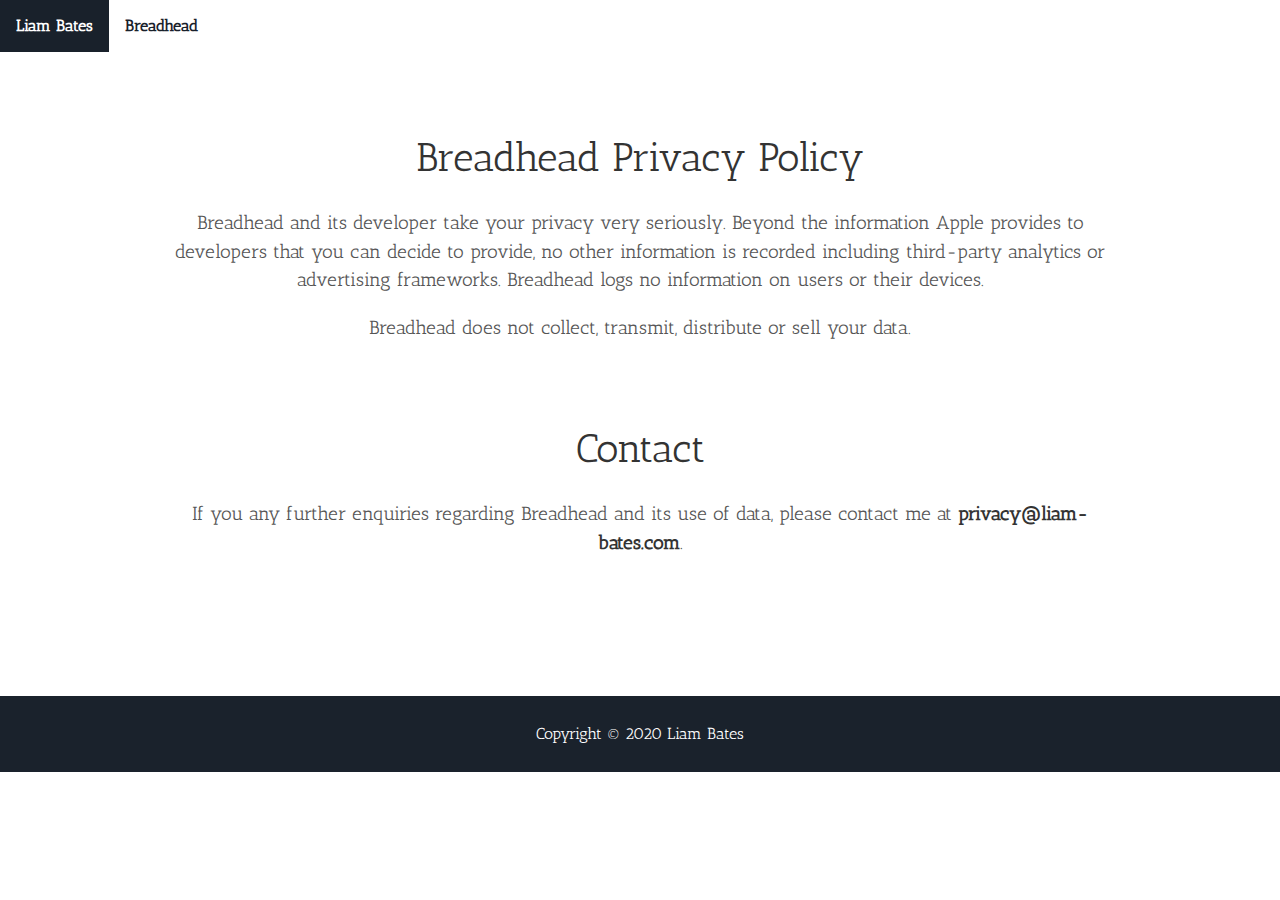
==== breadhead-privacy.html @ 06647df9 "Privacy Policy added, Google Analytics added and PNG enhanced." ====
<!DOCTYPE html>
<html lang="en">
   <head>
      <!-- Global site tag (gtag.js) - Google Analytics -->
      <script async src="https://www.googletagmanager.com/gtag/js?id=UA-135894780-3"></script>
      <script>
      window.dataLayer = window.dataLayer || [];
      function gtag(){dataLayer.push(arguments);}
      gtag('js', new Date());

      gtag('config', 'UA-135894780-3');
      </script>

      <meta charset="utf-8">
      <meta http-equiv="X-UA-Compatible" content="IE=edge">
      <meta name="viewport" content="width=device-width, initial-scale=1">
      <title>Breadhead</title>
      <meta name="description" content="Breadhead Card Game">
      <link rel="stylesheet" href="/assets/css/main.css">
      <link rel="shortcut icon" type="image/png" href="/assets/favicon.png">
      <link rel="apple-touch-icon" sizes="180x180" href="assets/apple-touch-icon.png">
   </head>
   <body>
    <div class="navbar">
      <ul>
        <li><a href="index.html">Liam Bates</a></li>
        <li><a class="active" href="breadhead.html">Breadhead</a></li>
      </ul>
    </div>
      <section id="about">
         <div class="user-details">
            <h1>Breadhead Privacy Policy</h1>
            <p>Breadhead and its developer take your privacy very seriously. Beyond the information Apple provides to developers that you can decide to provide, no other information is recorded including third-party analytics or advertising frameworks. Breadhead logs no information on users or their devices.</p>
            <p>Breadhead does not collect, transmit, distribute or sell your data.</p>

            <h1>Contact</h1>
            <p>If you any further enquiries regarding Breadhead and its use of data, please contact me at <a aria-label="Support Email" href="mailto:privacy@liam-bates.com">privacy@liam-bates.com</a>.</p>

         </div>
      </section>
      <footer class="footer">
         <p>Copyright © 2020 Liam Bates</p>
      </footer>
      <script src="/assets/js/particles.min.js"></script>
      <script src="/assets/js/sweet-scroll.min.js"></script>
      <script src="/assets/js/main.js"></script>
   </body>
</html>
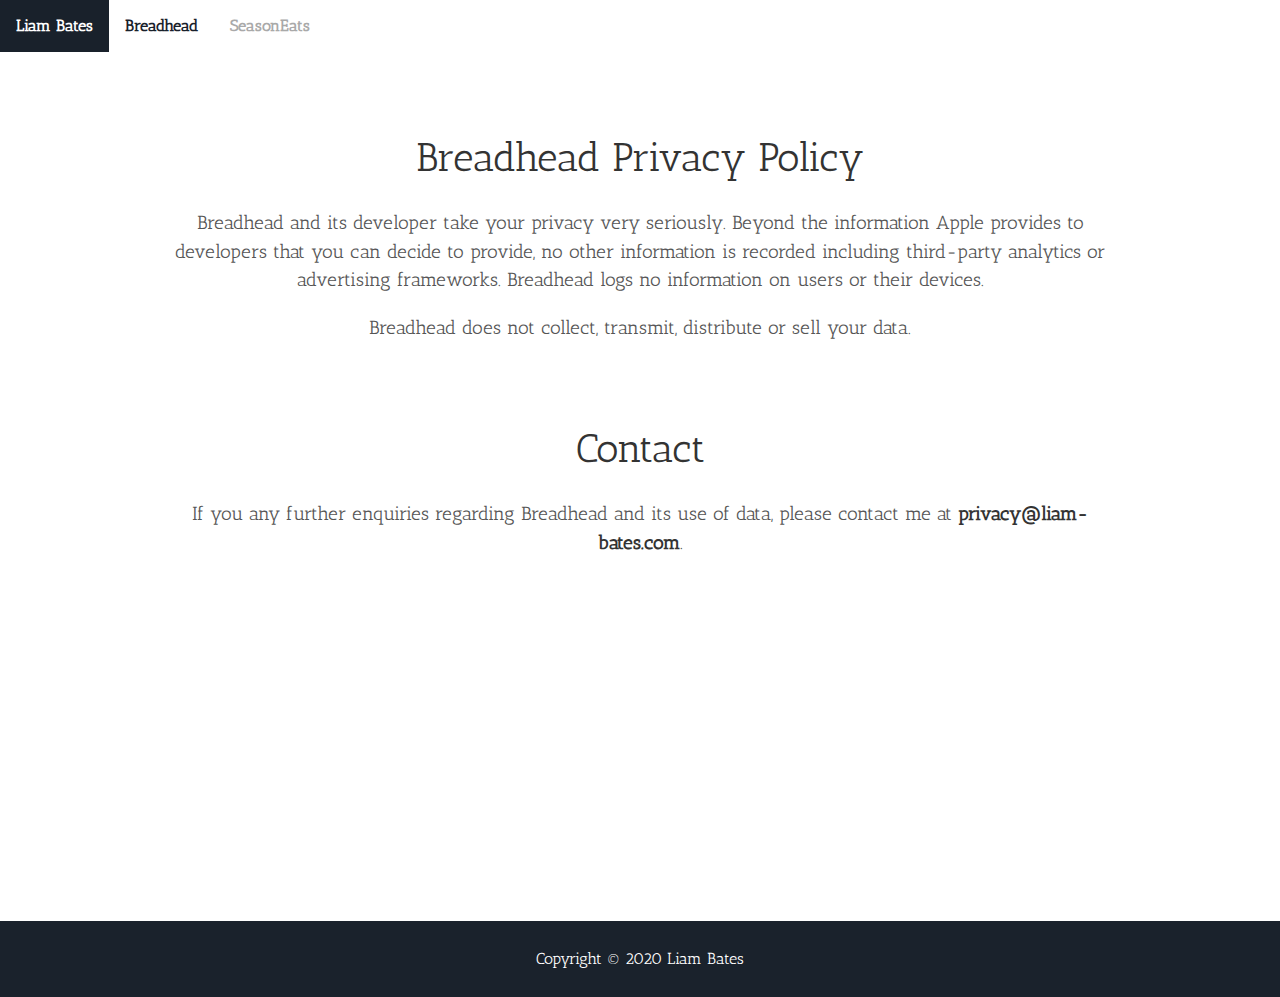
==== commit 11313a4e: "Responsive Navbar and PlantMinder privacy policy" ====
--- a/breadhead-privacy.html
+++ b/breadhead-privacy.html
@@ -1,32 +1,24 @@
 <!DOCTYPE html>
 <html lang="en">
    <head>
-      <!-- Global site tag (gtag.js) - Google Analytics -->
-      <script async src="https://www.googletagmanager.com/gtag/js?id=UA-135894780-3"></script>
-      <script>
-      window.dataLayer = window.dataLayer || [];
-      function gtag(){dataLayer.push(arguments);}
-      gtag('js', new Date());
-
-      gtag('config', 'UA-135894780-3');
-      </script>
-
       <meta charset="utf-8">
       <meta http-equiv="X-UA-Compatible" content="IE=edge">
       <meta name="viewport" content="width=device-width, initial-scale=1">
-      <title>Breadhead</title>
-      <meta name="description" content="Breadhead Card Game">
+      <title>Breadhead Privacy Policy</title>
+      <meta name="description" content="Breadhead Privacy Policy">
       <link rel="stylesheet" href="/assets/css/main.css">
       <link rel="shortcut icon" type="image/png" href="/assets/favicon.png">
       <link rel="apple-touch-icon" sizes="180x180" href="assets/apple-touch-icon.png">
    </head>
    <body>
-    <div class="navbar">
-      <ul>
-        <li><a href="index.html">Liam Bates</a></li>
-        <li><a class="active" href="breadhead.html">Breadhead</a></li>
-      </ul>
-    </div>
+      <div class="topnav" id="myTopnav">
+         <a href="index.html">Liam Bates</a>
+         <a class="active" href="breadhead.html">Breadhead</a>
+         <a href="seasoneats.html">SeasonEats</a>
+         <a href="javascript:void(0);" class="icon" onclick="showMenu()">
+            <i class="fa fa-bars"></i>
+         </a>
+      </div>
       <section id="about">
          <div class="user-details">
             <h1>Breadhead Privacy Policy</h1>
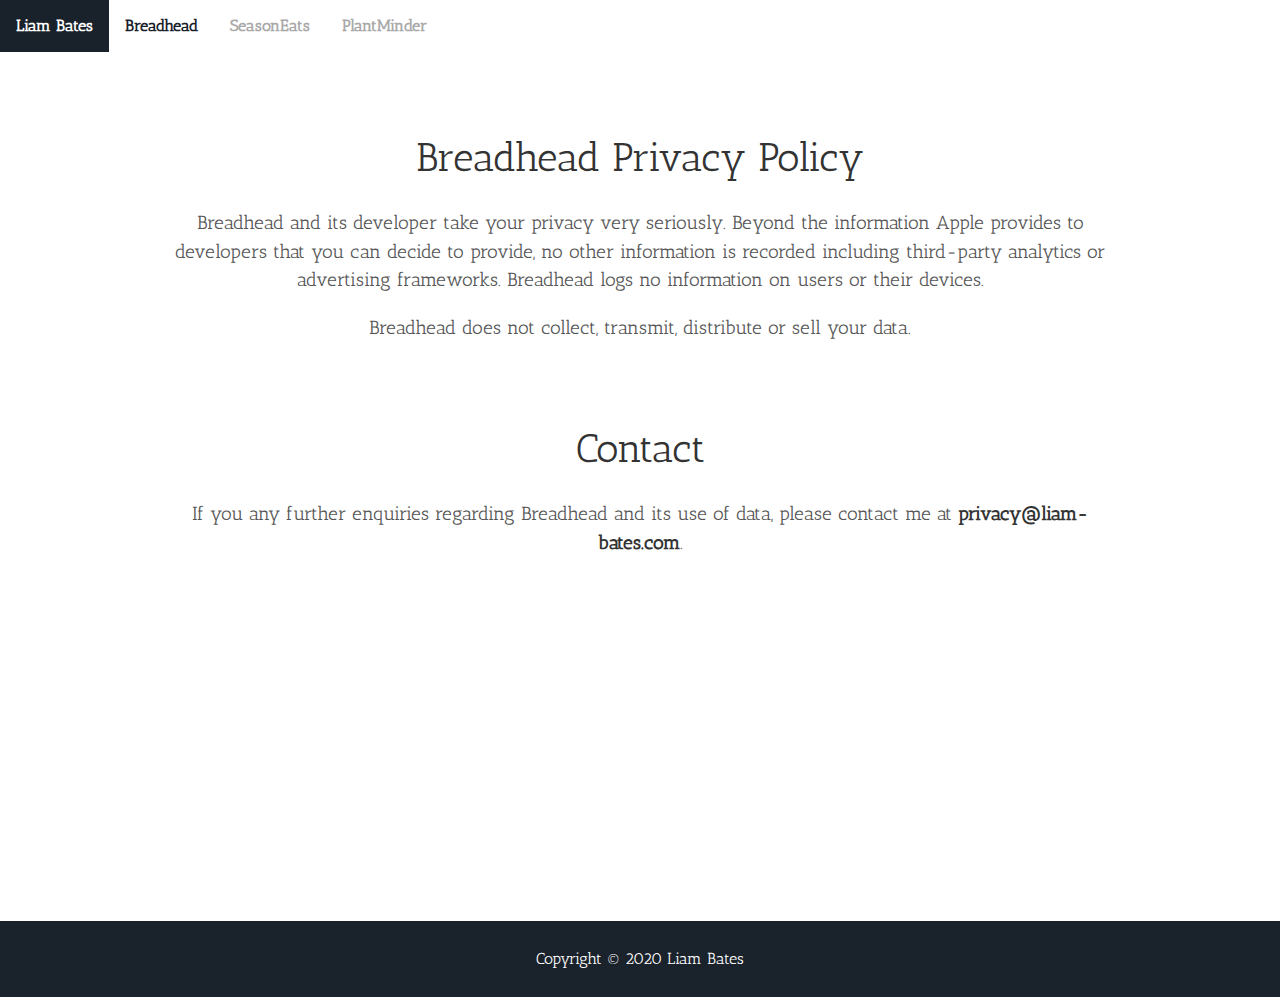
==== commit df10a867: "PlantMinder added" ====
--- a/breadhead-privacy.html
+++ b/breadhead-privacy.html
@@ -15,6 +15,7 @@
          <a href="index.html">Liam Bates</a>
          <a class="active" href="breadhead.html">Breadhead</a>
          <a href="seasoneats.html">SeasonEats</a>
+         <a href="plantminder.html">PlantMinder</a>
          <a href="javascript:void(0);" class="icon" onclick="showMenu()">
             <i class="fa fa-bars"></i>
          </a>
@@ -33,8 +34,7 @@
       <footer class="footer">
          <p>Copyright © 2020 Liam Bates</p>
       </footer>
-      <script src="/assets/js/particles.min.js"></script>
+      <script src="assets/js/show-menu.js"></script>
       <script src="/assets/js/sweet-scroll.min.js"></script>
-      <script src="/assets/js/main.js"></script>
    </body>
 </html>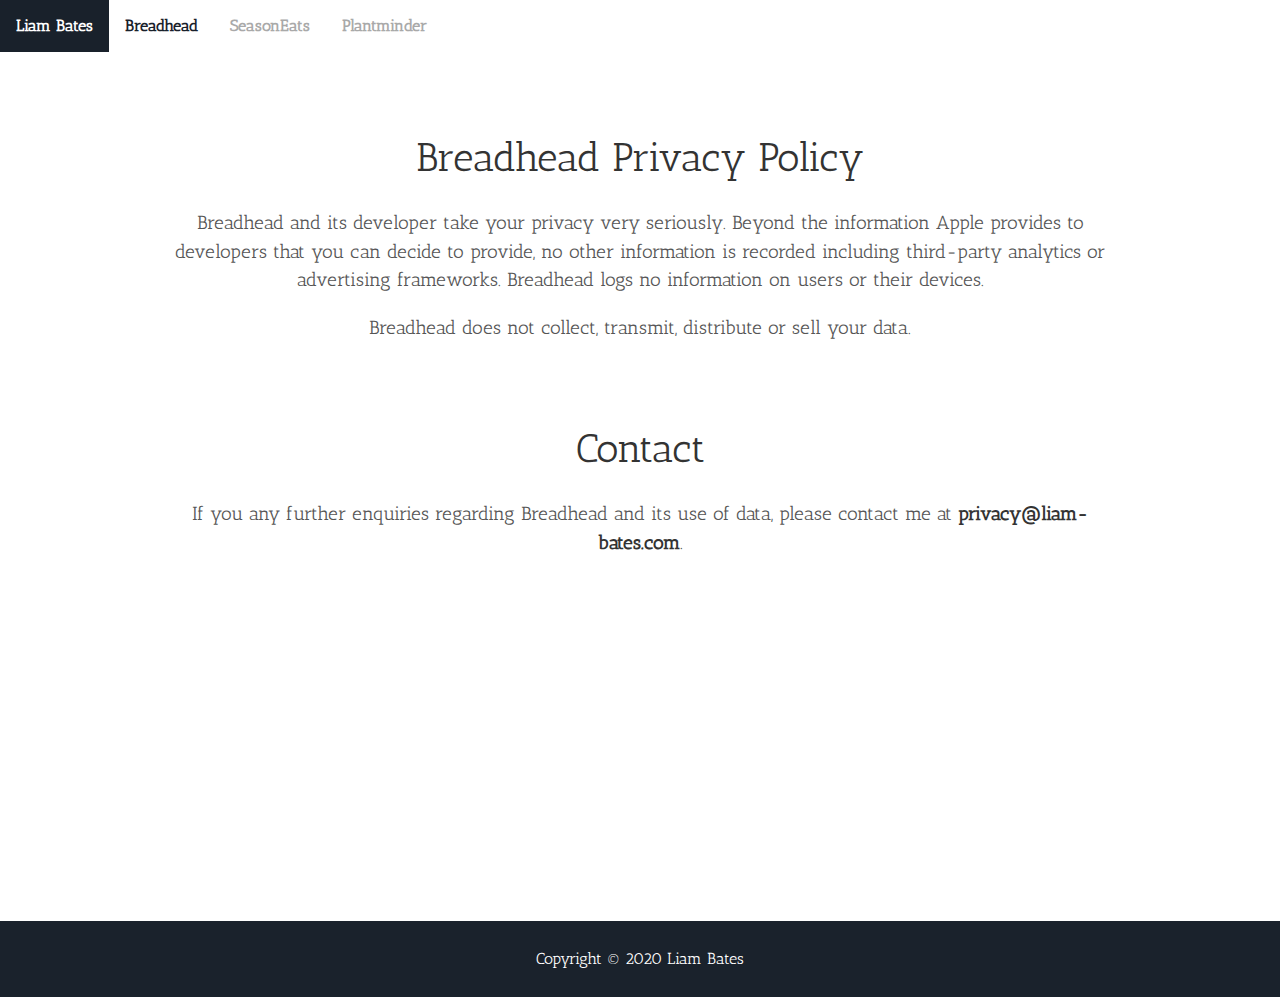
==== commit d6892e4c: "Updated HTML" ====
--- a/breadhead-privacy.html
+++ b/breadhead-privacy.html
@@ -15,7 +15,7 @@
          <a href="index.html">Liam Bates</a>
          <a class="active" href="breadhead.html">Breadhead</a>
          <a href="seasoneats.html">SeasonEats</a>
-         <a href="plantminder.html">PlantMinder</a>
+         <a href="plantminder.html">Plantminder</a>
          <a href="javascript:void(0);" class="icon" onclick="showMenu()">
             <i class="fa fa-bars"></i>
          </a>
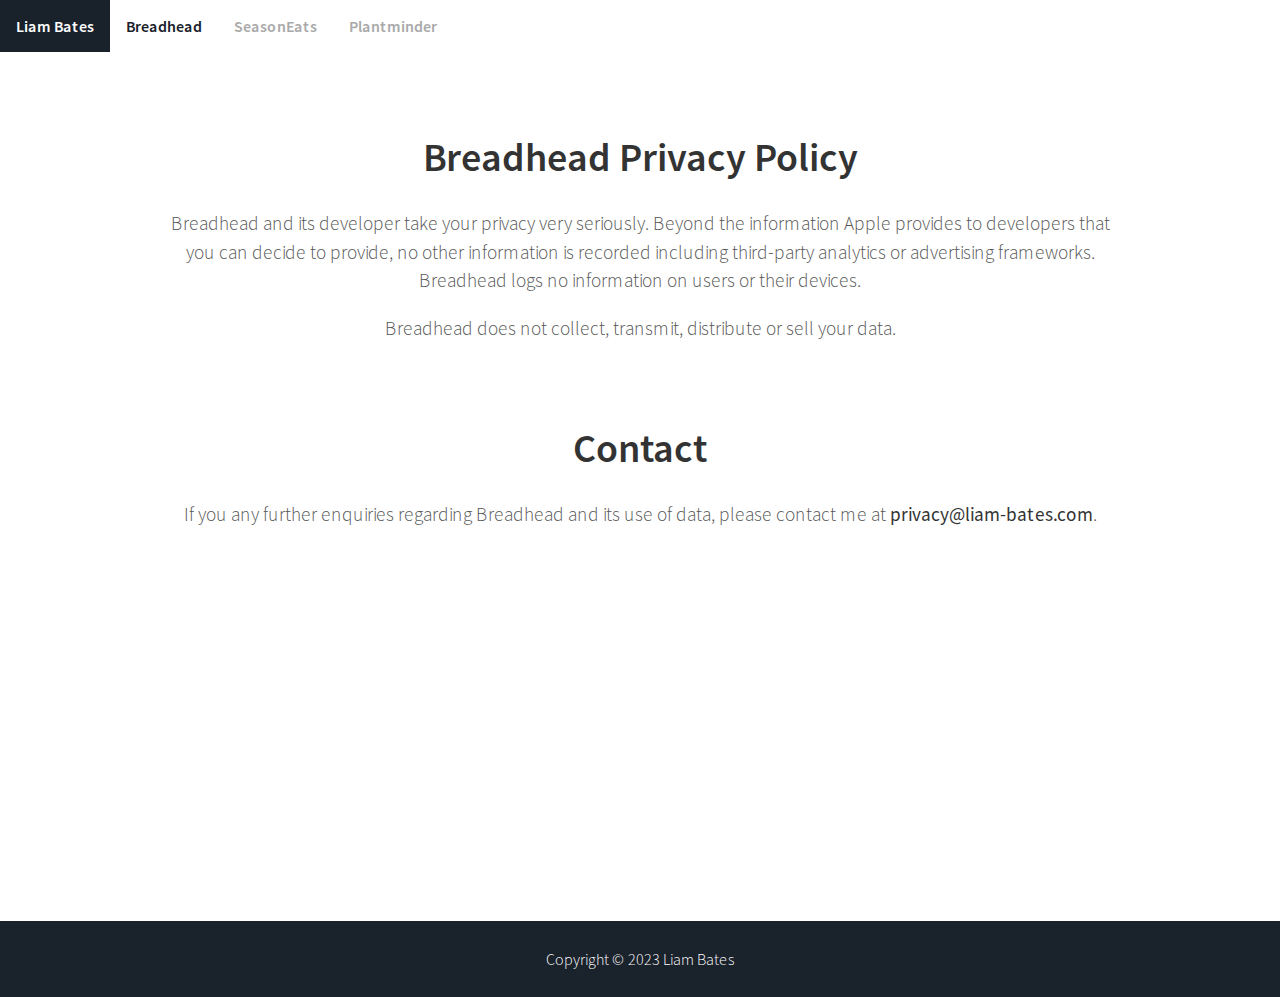
==== commit 73ce4b48: "Updated copyright" ====
--- a/breadhead-privacy.html
+++ b/breadhead-privacy.html
@@ -32,7 +32,7 @@
          </div>
       </section>
       <footer class="footer">
-         <p>Copyright © 2020 Liam Bates</p>
+         <p>Copyright © 2023 Liam Bates</p>
       </footer>
       <script src="assets/js/show-menu.js"></script>
       <script src="/assets/js/sweet-scroll.min.js"></script>
